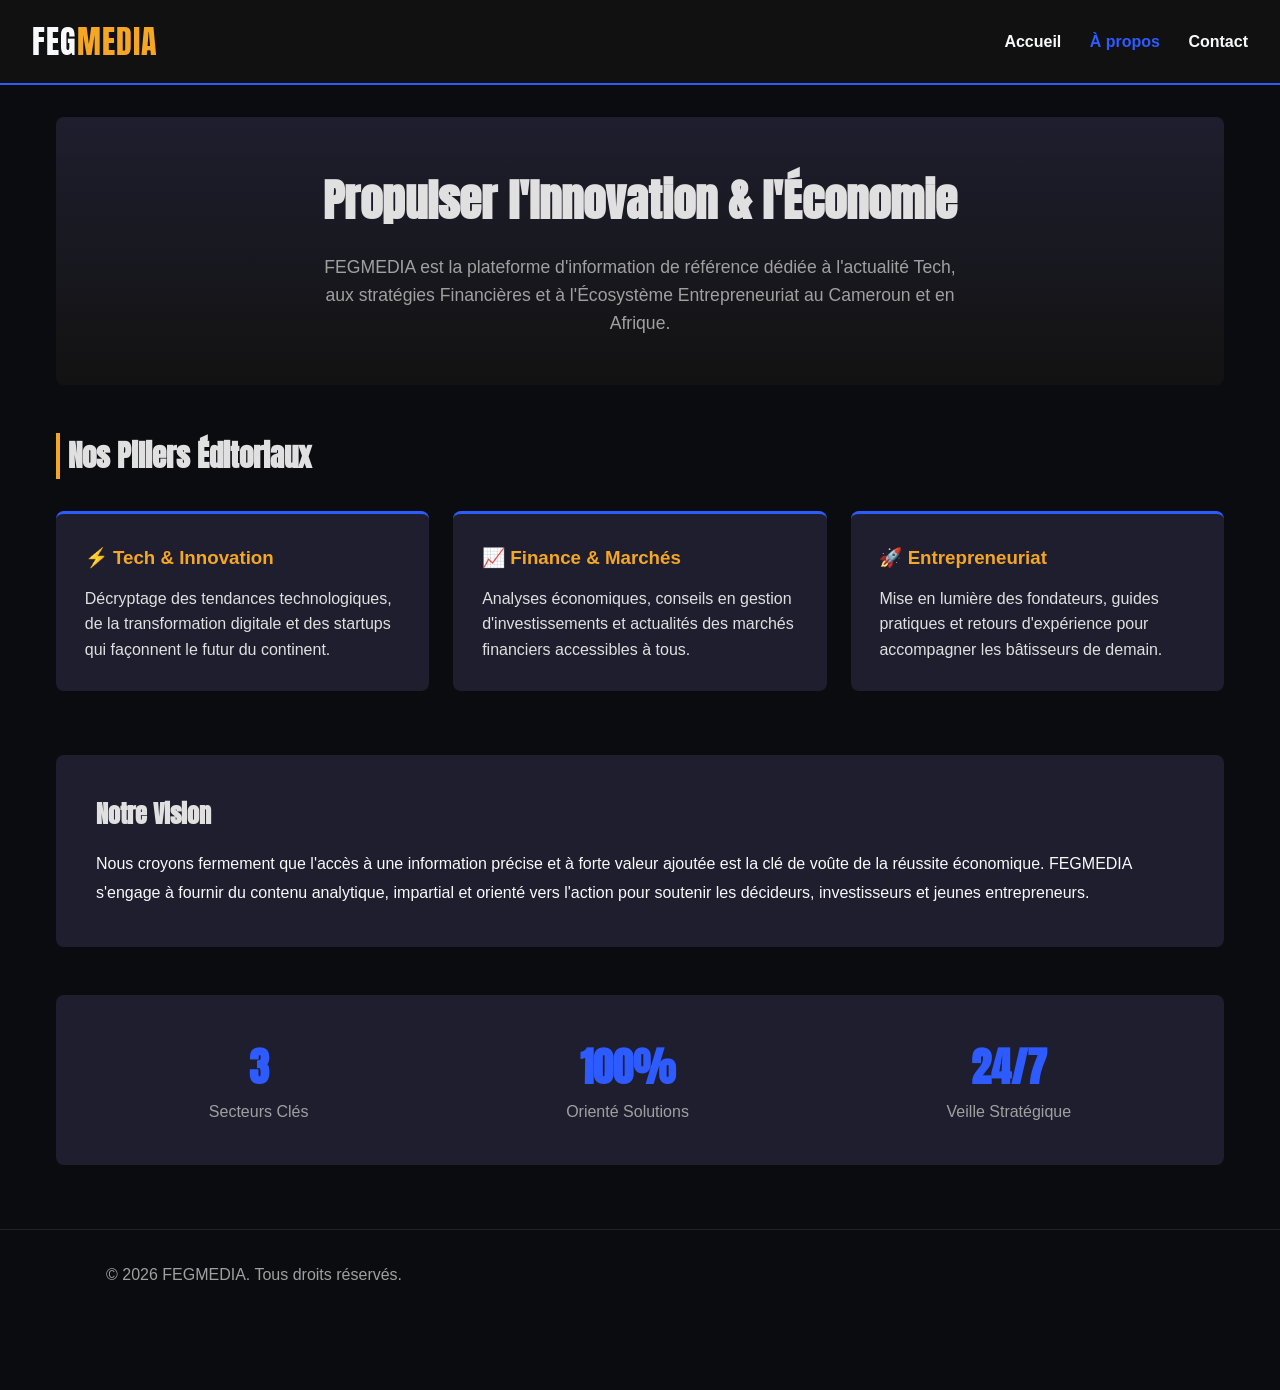
==== a-propos.html @ a4da01bc "Masquer le lien admin du site public" ====
<!DOCTYPE html>
<html lang="fr">
<head>
    <meta charset="UTF-8">
    <meta name="viewport" content="width=device-width, initial-scale=1.0">
    <title>À propos - FEGMEDIA</title>
    <link rel="stylesheet" href="assets/css/style.css">
    <style>
        .about-hero {
            text-align: center;
            padding: 3rem 1rem;
            background: linear-gradient(180deg, var(--bg-card) 0%, var(--bg-dark) 100%);
            border-radius: 8px;
            margin-bottom: 3rem;
        }
        .about-hero h1 {
            font-family: 'Anton', sans-serif;
            font-size: 2.8rem;
            margin-bottom: 1rem;
        }
        .about-hero p {
            color: var(--text-muted);
            max-width: 650px;
            margin: 0 auto;
            font-size: 1.1rem;
        }
        .values-grid {
            display: grid;
            grid-template-columns: repeat(auto-fit, minmax(280px, 1fr));
            gap: 1.5rem;
            margin: 2rem 0;
        }
        .value-card {
            background-color: var(--bg-card);
            padding: 1.8rem;
            border-radius: 8px;
            border-top: 3px solid var(--primary-color);
        }
        .value-card h3 {
            color: var(--accent-color);
            margin-bottom: 0.8rem;
        }
        .stats-container {
            display: flex;
            justify-content: space-around;
            flex-wrap: wrap;
            gap: 2rem;
            background-color: var(--bg-card);
            padding: 2.5rem;
            border-radius: 8px;
            text-align: center;
            margin-top: 3rem;
        }
        .stat-item h2 {
            font-family: 'Anton', sans-serif;
            font-size: 2.5rem;
            color: var(--primary-color);
        }
    </style>
</head>
<body>

    <header>
        <a href="index.html" class="logo">FEG<span>MEDIA</span></a>
        <nav>
            <a href="index.html">Accueil</a>
            <a href="a-propos.html" class="active">À propos</a>
            <a href="contact.html">Contact</a>
        </nav>
    </header>

    <main class="container">
        <!-- Section d'introduction -->
        <section class="about-hero">
            <h1>Propulser l'Innovation & l'Économie</h1>
            <p>
                FEGMEDIA est la plateforme d'information de référence dédiée à l'actualité Tech, 
                aux stratégies Financières et à l'Écosystème Entrepreneuriat au Cameroun et en Afrique.
            </p>
        </section>

        <!-- Piliers & Missions -->
        <section>
            <h2 class="section-title">Nos Piliers Éditoriaux</h2>
            <div class="values-grid">
                <div class="value-card">
                    <h3>⚡ Tech & Innovation</h3>
                    <p>
                        Décryptage des tendances technologiques, de la transformation digitale 
                        et des startups qui façonnent le futur du continent.
                    </p>
                </div>
                <div class="value-card">
                    <h3>📈 Finance & Marchés</h3>
                    <p>
                        Analyses économiques, conseils en gestion d'investissements et actualités 
                        des marchés financiers accessibles à tous.
                    </p>
                </div>
                <div class="value-card">
                    <h3>🚀 Entrepreneuriat</h3>
                    <p>
                        Mise en lumière des fondateurs, guides pratiques et retours d'expérience 
                        pour accompagner les bâtisseurs de demain.
                    </p>
                </div>
            </div>
        </section>

        <!-- Vision -->
        <section style="margin-top: 4rem;">
            <div style="background-color: var(--bg-card); padding: 2.5rem; border-radius: 8px;">
                <h2 style="font-family: 'Anton'; margin-bottom: 1rem;">Notre Vision</h2>
                <p style="color: var(--text-light); line-height: 1.8;">
                    Nous croyons fermement que l'accès à une information précise et à forte valeur ajoutée 
                    est la clé de voûte de la réussite économique. FEGMEDIA s'engage à fournir du contenu analytique, 
                    impartial et orienté vers l'action pour soutenir les décideurs, investisseurs et jeunes entrepreneurs.
                </p>
            </div>
        </section>

        <!-- Impact -->
        <div class="stats-container">
            <div class="stat-item">
                <h2>3</h2>
                <p style="color: var(--text-muted);">Secteurs Clés</p>
            </div>
            <div class="stat-item">
                <h2>100%</h2>
                <p style="color: var(--text-muted);">Orienté Solutions</p>
            </div>
            <div class="stat-item">
                <h2>24/7</h2>
                <p style="color: var(--text-muted);">Veille Stratégique</p>
            </div>
        </div>
    </main>
  

    <footer>
        <div style="display: flex; justify-content: space-between; align-items: center; max-width: 1100px; margin: 0 auto; padding: 0 1rem;">
            <p>&copy; 2026 FEGMEDIA. Tous droits réservés.</p>
        </div>
    </footer>
<script>
    fetch('api/track_visit.php', {
        method: 'POST',
        headers: { 'Content-Type': 'application/json' },
        body: JSON.stringify({ page: window.location.pathname })
    }).catch(err => console.error(err));
</script>

<!-- Barre de Navigation Mobile Fixe (Bottom Bar) -->
<nav class="bottom-nav">
    <a href="index.html" class="active">
        <svg viewBox="0 0 24 24"><path d="M10 20v-6h4v6h5v-8h3L12 3 2 12h3v8z"/></svg>
        <span>Accueil</span>
    </a>
    <a href="a-propos.html">
        <svg viewBox="0 0 24 24"><path d="M12 2C6.48 2 2 6.48 2 12s4.48 10 10 10 10-4.48 10-10S17.52 2 12 2zm1 15h-2v-6h2v6zm0-8h-2V7h2v2z"/></svg>
        <span>À propos</span>
    </a>
    <a href="contact.html">
        <svg viewBox="0 0 24 24"><path d="M20 4H4c-1.1 0-1.99.9-1.99 2L2 18c0 1.1.9 2 2 2h16c1.1 0 2-.9 2-2V6c0-1.1-.9-2-2-2zm0 4l-8 5-8-5V6l8 5 8-5v2z"/></svg>
        <span>Contact</span>
    </a>
</nav>
</body>
</html>
---- assets/css/style.css ----
/* Importation des polices Anton et Montserrat depuis Google Fonts */
@import url('https://fonts.googleapis.com/css2?family=Anton&family=Montserrat:wght@400;600;700&display=swap');

:root {
    --primary-color: #2E5BFF;
    --accent-color: #F5A623;
    --bg-dark: #121212;
    --bg-card: #1E1E2E;
    --text-light: #F8F9FA;
    --text-muted: #A0A0A0;
}

* {
    margin: 0;
    padding: 0;
    box-sizing: border-box;
}

body {
    font-family: 'Montserrat', sans-serif;
    background-color: var(--bg-dark);
    color: var(--text-light);
    line-height: 1.6;
}

/* En-tête / Header */
header {
    background-color: rgba(18, 18, 18, 0.95);
    border-bottom: 2px solid var(--primary-color);
    padding: 1rem 2rem;
    position: sticky;
    top: 0;
    z-index: 100;
    display: flex;
    justify-content: space-between;
    align-items: center;
}

.logo {
    font-family: 'Anton', sans-serif;
    font-size: 2rem;
    color: var(--text-light);
    text-decoration: none;
    letter-spacing: 1px;
}

.logo span {
    color: var(--accent-color);
}

nav a {
    color: var(--text-light);
    text-decoration: none;
    margin-left: 1.5rem;
    font-weight: 600;
    transition: color 0.3s;
}

nav a:hover, nav a.active {
    color: var(--primary-color);
}

/* Conteneur principal */
.container {
    max-width: 1200px;
    margin: 2rem auto;
    padding: 0 1rem;
}

.hero {
    text-align: center;
    padding: 3rem 1rem;
    background: linear-gradient(135deg, #1E1E2E 0%, #2E5BFF 100%);
    border-radius: 12px;
    margin-bottom: 3rem;
}

.hero h1 {
    font-family: 'Anton', sans-serif;
    font-size: 2.5rem;
    margin-bottom: 1rem;
}

.hero p {
    color: var(--text-light);
    font-size: 1.1rem;
    max-width: 600px;
    margin: 0 auto;
}

/* Grille des articles */
.section-title {
    font-family: 'Anton', sans-serif;
    font-size: 1.8rem;
    margin-bottom: 1.5rem;
    border-left: 4px solid var(--accent-color);
    padding-left: 0.5rem;
}

.articles-grid {
    display: grid;
    grid-template-columns: repeat(auto-fill, minmax(300px, 1fr));
    gap: 1.5rem;
}

.article-card {
    background-color: var(--bg-card);
    border-radius: 8px;
    overflow: hidden;
    transition: transform 0.3s, box-shadow 0.3s;
}

.article-card:hover {
    transform: translateY(-5px);
    box-shadow: 0 10px 20px rgba(46, 91, 255, 0.2);
}

.article-card img {
    width: 100%;
    height: 180px;
    object-fit: cover;
}

.article-content {
    padding: 1.2rem;
}

.badge {
    background-color: var(--primary-color);
    color: white;
    font-size: 0.75rem;
    padding: 0.2rem 0.6rem;
    border-radius: 4px;
    text-transform: uppercase;
    font-weight: 700;
}

.article-content h3 {
    margin: 0.8rem 0;
    font-size: 1.2rem;
}

.article-content p {
    color: var(--text-muted);
    font-size: 0.9rem;
}

/* Pied de page */
footer {
    text-align: center;
    padding: 2rem;
    border-top: 1px solid #222;
    margin-top: 4rem;
    color: var(--text-muted);
}
/* Boutons de filtres sur l'accueil */
.filter-btn {
    background-color: var(--bg-card);
    color: var(--text-light);
    border: 1px solid #333;
    padding: 0.5rem 1rem;
    border-radius: 20px;
    font-size: 0.85rem;
    font-weight: 600;
    cursor: pointer;
    transition: all 0.3s ease;
}

.filter-btn:hover, .filter-btn.active {
    background-color: var(--primary-color);
    color: white;
    border-color: var(--primary-color);
}
/* --- REGLES DE BASE RESPONSIVE --- */
img {
    max-width: 100%;
    height: auto;
    display: block;
}

body {
    overflow-x: hidden;
}

/* --- ADAPTATIONS TABLETTES ET MOBILES (Max 768px) --- */
@media (max-width: 768px) {

    /* Layout & Navigation */
    header, nav {
        flex-direction: column;
        gap: 1rem;
        text-align: center;
        padding: 1rem;
    }

    nav ul {
        flex-wrap: wrap;
        justify-content: center;
        gap: 0.8rem;
    }

    /* Grilles d'articles (Passage en 1 colonne) */
    .articles-grid, 
    .grid-container,
    #articles-list {
        grid-template-columns: 1fr !important;
        gap: 1.5rem;
    }

    /* Typographie adaptée aux petits écrans */
    h1 {
        font-size: 1.8rem !important;
    }
    h2 {
        font-size: 1.4rem !important;
    }

    /* Filtres par catégories */
    .categories-filter {
        display: flex;
        overflow-x: auto;
        white-space: nowrap;
        padding-bottom: 0.5rem;
        -webkit-overflow-scrolling: touch;
    }
    
    .categories-filter button {
        flex: 0 0 auto;
    }

    /* Dashboard Admin - Cartes & Modale */
    section {
        padding: 1rem !important;
    }

    #edit-modal > div {
        width: 95% !important;
        padding: 1.2rem !important;
    }

    /* Formulaires de contact et d'édition */
    form input, form select, form textarea {
        font-size: 16px !important; /* Évite le zoom automatique gênant sur iPhone/iOS */
    }
}
/* ==========================================================================
   DESIGN MOBILE PREMIUM & MODERN (Mobile-First Enhancements)
   ========================================================================== */

/* Améliorations globales */
* {
    -webkit-tap-highlight-color: transparent;
}

body {
    padding-bottom: 70px; /* Espace réservé pour la barre de navigation du bas sur mobile */
    font-family: -apple-system, BlinkMacSystemFont, "Segoe UI", Roboto, Helvetica, Arial, sans-serif;
    background-color: #0b0c10;
    color: #e0e0e0;
}

/* Header & Nav Desktop de base */
.site-header {
    position: sticky;
    top: 0;
    z-index: 100;
    backdrop-filter: blur(10px);
    background-color: rgba(11, 12, 16, 0.85);
    border-bottom: 1px solid rgba(255, 255, 255, 0.08);
    padding: 0.8rem 1.2rem;
    display: flex;
    justify-content: space-between;
    align-items: center;
}

/* Bottom Navigation Bar (Visible uniquement sur Mobile) */
.bottom-nav {
    display: none;
    position: fixed;
    bottom: 0;
    left: 0;
    right: 0;
    height: 60px;
    background-color: rgba(18, 18, 22, 0.95);
    backdrop-filter: blur(12px);
    border-top: 1px solid rgba(255, 255, 255, 0.08);
    z-index: 999;
    justify-content: space-around;
    align-items: center;
}

.bottom-nav a {
    color: var(--text-muted, #888);
    text-decoration: none;
    font-size: 0.75rem;
    display: flex;
    flex-direction: column;
    align-items: center;
    gap: 3px;
    transition: color 0.2s ease;
}

.bottom-nav a.active, .bottom-nav a:hover {
    color: var(--accent-color, #ff4757);
}

.bottom-nav svg {
    width: 20px;
    height: 20px;
    fill: currentColor;
}

/* Mobile Responsive Adjustments (Max 768px) */
@media (max-width: 768px) {
    .bottom-nav {
        display: flex;
    }

    /* Masquer le menu classique du header sur mobile */
    .desktop-nav {
        display: none;
    }

    /* Catégories défilables au pouce */
    .categories-filter {
        display: flex;
        gap: 0.6rem;
        overflow-x: auto;
        padding: 0.8rem 1rem;
        scroll-snap-type: x mandatory;
        -webkit-overflow-scrolling: touch;
        scrollbar-width: none; /* Masque la barre de défilement */
    }

    .categories-filter::-webkit-scrollbar {
        display: none;
    }

    .categories-filter button {
        flex: 0 0 auto;
        scroll-snap-align: start;
        padding: 0.5rem 1.2rem;
        border-radius: 20px;
        font-size: 0.85rem;
        font-weight: 600;
        border: 1px solid rgba(255, 255, 255, 0.1);
        background: #18191e;
        color: #bbb;
        transition: all 0.25s ease;
    }

    .categories-filter button.active {
        background: var(--accent-color, #ff4757);
        color: #fff;
        border-color: var(--accent-color, #ff4757);
        box-shadow: 0 4px 12px rgba(255, 71, 87, 0.3);
    }

    /* Grille d'articles style carte moderne */
    .articles-grid {
        grid-template-columns: 1fr !important;
        gap: 1.2rem !important;
        padding: 0 1rem;
    }

    .article-card {
        background: #14151a;
        border-radius: 12px;
        overflow: hidden;
        border: 1px solid rgba(255, 255, 255, 0.05);
        box-shadow: 0 4px 20px rgba(0, 0, 0, 0.4);
        display: flex;
        flex-direction: column;
    }

    .article-card img {
        width: 100%;
        height: 200px;
        object-fit: cover;
    }

    .article-card-content {
        padding: 1rem;
    }

    .article-card h3 {
        font-size: 1.15rem;
        line-height: 1.4;
        margin: 0.4rem 0 0.6rem 0;
        font-weight: 700;
    }

    /* Adaptations pour les formulaires sur mobile */
    input, select, textarea {
        font-size: 16px !important; /* Empêche le zoom automatique forcé sur iOS */
        border-radius: 8px !important;
    }
}
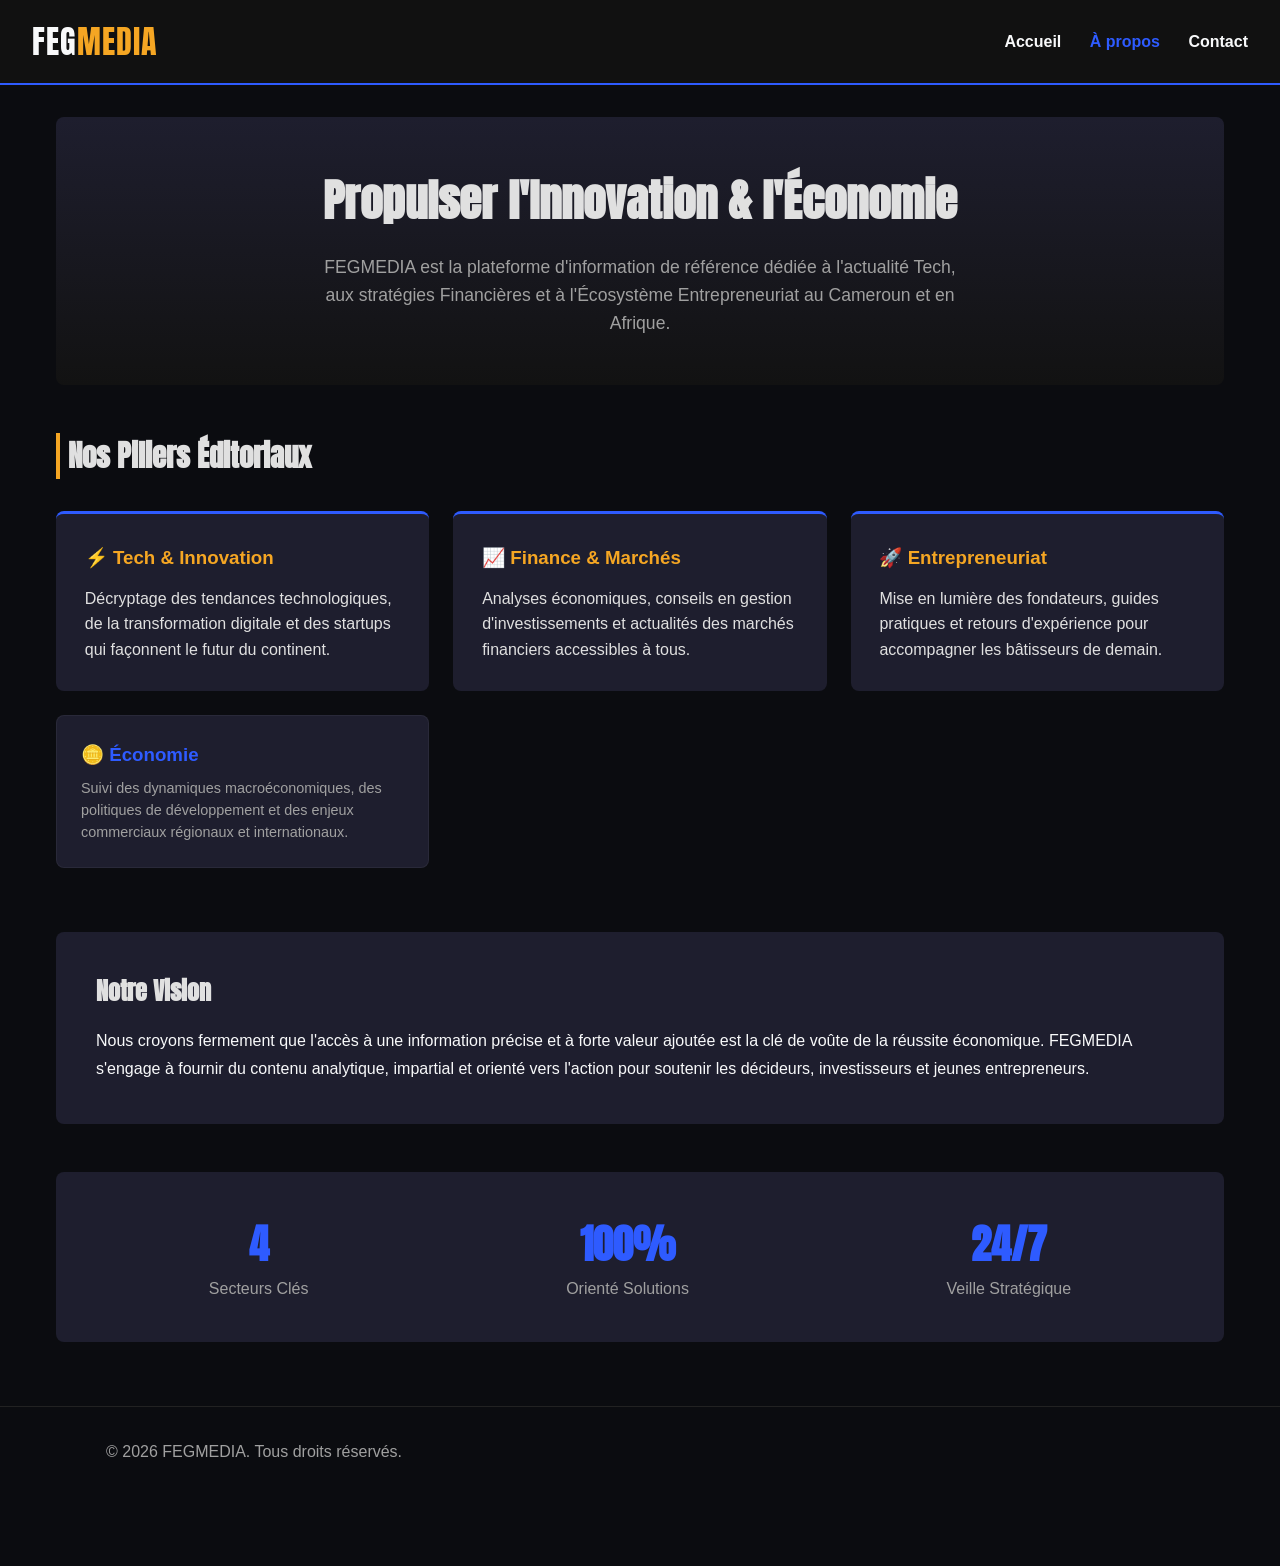
==== commit 04c70417: "Mise à jour de la page à propos et suppression des liens admin" ====
--- a/a-propos.html
+++ b/a-propos.html
@@ -104,6 +104,10 @@
                         pour accompagner les bâtisseurs de demain.
                     </p>
                 </div>
+                <div style="background: var(--bg-card); padding: 1.5rem; border-radius: 8px; border: 1px solid rgba(255,255,255,0.05);">
+                <h3 style="color: var(--primary-color); margin-bottom: 0.5rem;">🪙 Économie</h3>
+                <p style="font-size: 0.9rem; color: var(--text-muted); line-height: 1.5;">Suivi des dynamiques macroéconomiques, des politiques de développement et des enjeux commerciaux régionaux et internationaux.</p>
+            </div>
             </div>
         </section>
 
@@ -122,7 +126,7 @@
         <!-- Impact -->
         <div class="stats-container">
             <div class="stat-item">
-                <h2>3</h2>
+                <h2>4</h2>
                 <p style="color: var(--text-muted);">Secteurs Clés</p>
             </div>
             <div class="stat-item">
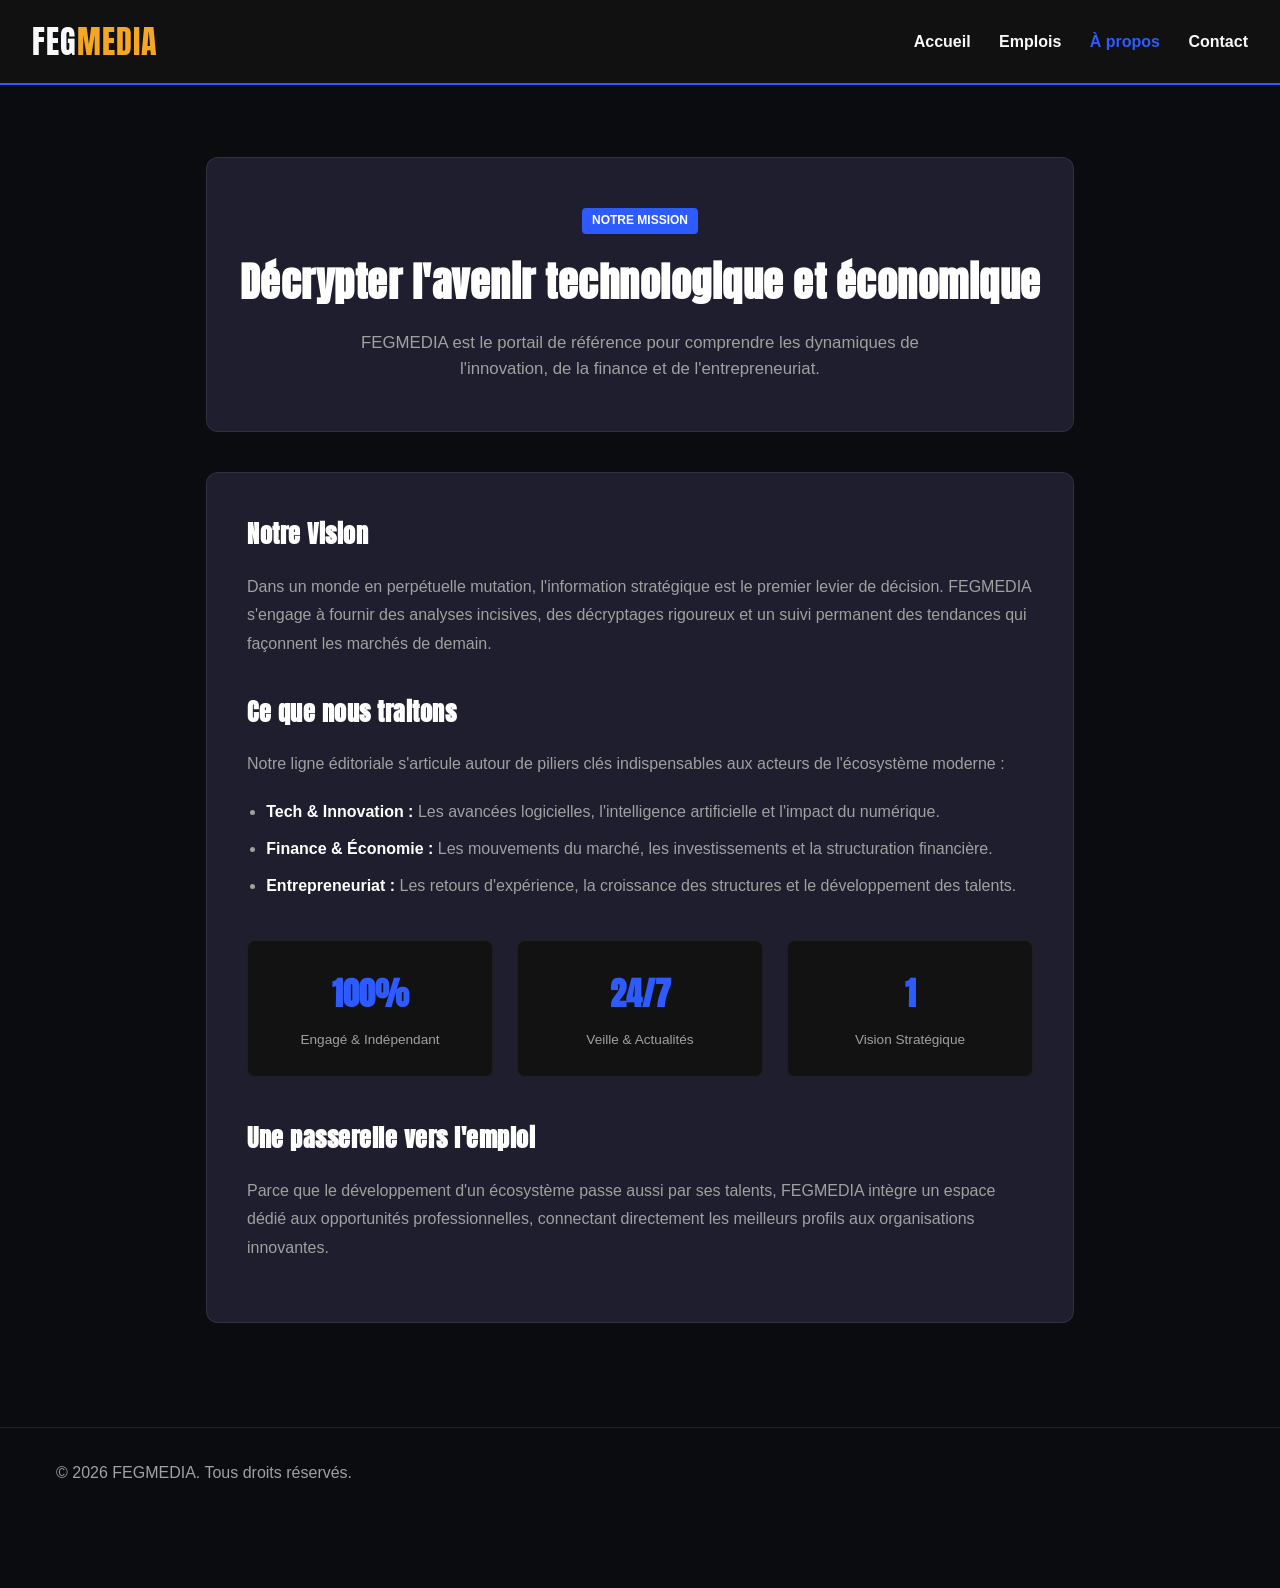
==== commit 82307251: "Mise à jour du site" ====
--- a/a-propos.html
+++ b/a-propos.html
@@ -7,167 +7,142 @@
     <link rel="stylesheet" href="assets/css/style.css">
     <style>
         .about-hero {
+            background-color: var(--bg-card);
+            border-radius: 12px;
+            padding: 3rem 2rem;
+            border: 1px solid rgba(255,255,255,0.08);
+            margin-bottom: 2.5rem;
             text-align: center;
-            padding: 3rem 1rem;
-            background: linear-gradient(180deg, var(--bg-card) 0%, var(--bg-dark) 100%);
-            border-radius: 8px;
-            margin-bottom: 3rem;
         }
-        .about-hero h1 {
+        .about-content {
+            background-color: var(--bg-card);
+            border-radius: 12px;
+            padding: 2.5rem;
+            border: 1px solid rgba(255,255,255,0.08);
+            line-height: 1.8;
+            color: var(--text-muted);
+        }
+        .about-content h2 {
             font-family: 'Anton', sans-serif;
-            font-size: 2.8rem;
+            color: #fff;
+            font-size: 1.5rem;
+            margin-top: 2rem;
             margin-bottom: 1rem;
+            letter-spacing: 0.5px;
         }
-        .about-hero p {
-            color: var(--text-muted);
-            max-width: 650px;
-            margin: 0 auto;
-            font-size: 1.1rem;
+        .about-content h2:first-of-type {
+            margin-top: 0;
         }
-        .values-grid {
+        .about-content p {
+            margin-bottom: 1.2rem;
+            font-size: 1rem;
+        }
+        .stats-grid {
             display: grid;
-            grid-template-columns: repeat(auto-fit, minmax(280px, 1fr));
+            grid-template-columns: repeat(auto-fit, minmax(200px, 1fr));
             gap: 1.5rem;
-            margin: 2rem 0;
+            margin: 2.5rem 0;
         }
-        .value-card {
-            background-color: var(--bg-card);
-            padding: 1.8rem;
-            border-radius: 8px;
-            border-top: 3px solid var(--primary-color);
-        }
-        .value-card h3 {
-            color: var(--accent-color);
-            margin-bottom: 0.8rem;
-        }
-        .stats-container {
-            display: flex;
-            justify-content: space-around;
-            flex-wrap: wrap;
-            gap: 2rem;
-            background-color: var(--bg-card);
-            padding: 2.5rem;
+        .stat-box {
+            background: #121212;
+            padding: 1.5rem;
             border-radius: 8px;
             text-align: center;
-            margin-top: 3rem;
+            border: 1px solid rgba(255,255,255,0.05);
         }
-        .stat-item h2 {
+        .stat-box h3 {
             font-family: 'Anton', sans-serif;
-            font-size: 2.5rem;
-            color: var(--primary-color);
+            font-size: 2rem;
+            color: var(--primary-color, #ff4757);
+            margin-bottom: 0.3rem;
+        }
+        .stat-box p {
+            font-size: 0.85rem;
+            margin: 0;
+            color: var(--text-muted);
         }
     </style>
 </head>
 <body>
 
+    <!-- En-tête -->
     <header>
         <a href="index.html" class="logo">FEG<span>MEDIA</span></a>
         <nav>
             <a href="index.html">Accueil</a>
+            <a href="emploi.html">Emplois</a>
             <a href="a-propos.html" class="active">À propos</a>
             <a href="contact.html">Contact</a>
         </nav>
     </header>
 
-    <main class="container">
-        <!-- Section d'introduction -->
-        <section class="about-hero">
-            <h1>Propulser l'Innovation & l'Économie</h1>
-            <p>
-                FEGMEDIA est la plateforme d'information de référence dédiée à l'actualité Tech, 
-                aux stratégies Financières et à l'Écosystème Entrepreneuriat au Cameroun et en Afrique.
-            </p>
-        </section>
+    <!-- Contenu Principal -->
+    <main class="container" style="max-width: 900px; padding: 2.5rem 1rem;">
+        
+        <div class="about-hero">
+            <span class="badge" style="font-size: 0.75rem; margin-bottom: 1rem; display: inline-block;">NOTRE MISSION</span>
+            <h1 style="font-family: 'Anton', sans-serif; font-size: 2.5rem; color: #fff; letter-spacing: 0.5px; margin-bottom: 1rem;">Décrypter l'avenir technologique et économique</h1>
+            <p style="color: var(--text-muted); font-size: 1.05rem; max-width: 600px; margin: 0 auto; line-height: 1.6;">FEGMEDIA est le portail de référence pour comprendre les dynamiques de l'innovation, de la finance et de l'entrepreneuriat.</p>
+        </div>
 
-        <!-- Piliers & Missions -->
-        <section>
-            <h2 class="section-title">Nos Piliers Éditoriaux</h2>
-            <div class="values-grid">
-                <div class="value-card">
-                    <h3>⚡ Tech & Innovation</h3>
-                    <p>
-                        Décryptage des tendances technologiques, de la transformation digitale 
-                        et des startups qui façonnent le futur du continent.
-                    </p>
+        <div class="about-content">
+            <h2>Notre Vision</h2>
+            <p>Dans un monde en perpétuelle mutation, l'information stratégique est le premier levier de décision. FEGMEDIA s'engage à fournir des analyses incisives, des décryptages rigoureux et un suivi permanent des tendances qui façonnent les marchés de demain.</p>
+
+            <h2>Ce que nous traitons</h2>
+            <p>Notre ligne éditoriale s'articule autour de piliers clés indispensables aux acteurs de l'écosystème moderne :</p>
+            <ul style="padding-left: 1.2rem; margin-bottom: 1.5rem; display: flex; flex-direction: column; gap: 0.5rem;">
+                <li><strong style="color: #fff;">Tech & Innovation :</strong> Les avancées logicielles, l'intelligence artificielle et l'impact du numérique.</li>
+                <li><strong style="color: #fff;">Finance & Économie :</strong> Les mouvements du marché, les investissements et la structuration financière.</li>
+                <li><strong style="color: #fff;">Entrepreneuriat :</strong> Les retours d'expérience, la croissance des structures et le développement des talents.</li>
+            </ul>
+
+            <div class="stats-grid">
+                <div class="stat-box">
+                    <h3>100%</h3>
+                    <p>Engagé & Indépendant</p>
                 </div>
-                <div class="value-card">
-                    <h3>📈 Finance & Marchés</h3>
-                    <p>
-                        Analyses économiques, conseils en gestion d'investissements et actualités 
-                        des marchés financiers accessibles à tous.
-                    </p>
+                <div class="stat-box">
+                    <h3>24/7</h3>
+                    <p>Veille & Actualités</p>
                 </div>
-                <div class="value-card">
-                    <h3>🚀 Entrepreneuriat</h3>
-                    <p>
-                        Mise en lumière des fondateurs, guides pratiques et retours d'expérience 
-                        pour accompagner les bâtisseurs de demain.
-                    </p>
+                <div class="stat-box">
+                    <h3>1</h3>
+                    <p>Vision Stratégique</p>
                 </div>
-                <div style="background: var(--bg-card); padding: 1.5rem; border-radius: 8px; border: 1px solid rgba(255,255,255,0.05);">
-                <h3 style="color: var(--primary-color); margin-bottom: 0.5rem;">🪙 Économie</h3>
-                <p style="font-size: 0.9rem; color: var(--text-muted); line-height: 1.5;">Suivi des dynamiques macroéconomiques, des politiques de développement et des enjeux commerciaux régionaux et internationaux.</p>
             </div>
-            </div>
-        </section>
 
-        <!-- Vision -->
-        <section style="margin-top: 4rem;">
-            <div style="background-color: var(--bg-card); padding: 2.5rem; border-radius: 8px;">
-                <h2 style="font-family: 'Anton'; margin-bottom: 1rem;">Notre Vision</h2>
-                <p style="color: var(--text-light); line-height: 1.8;">
-                    Nous croyons fermement que l'accès à une information précise et à forte valeur ajoutée 
-                    est la clé de voûte de la réussite économique. FEGMEDIA s'engage à fournir du contenu analytique, 
-                    impartial et orienté vers l'action pour soutenir les décideurs, investisseurs et jeunes entrepreneurs.
-                </p>
-            </div>
-        </section>
+            <h2>Une passerelle vers l'emploi</h2>
+            <p>Parce que le développement d'un écosystème passe aussi par ses talents, FEGMEDIA intègre un espace dédié aux opportunités professionnelles, connectant directement les meilleurs profils aux organisations innovantes.</p>
+        </div>
 
-        <!-- Impact -->
-        <div class="stats-container">
-            <div class="stat-item">
-                <h2>4</h2>
-                <p style="color: var(--text-muted);">Secteurs Clés</p>
-            </div>
-            <div class="stat-item">
-                <h2>100%</h2>
-                <p style="color: var(--text-muted);">Orienté Solutions</p>
-            </div>
-            <div class="stat-item">
-                <h2>24/7</h2>
-                <p style="color: var(--text-muted);">Veille Stratégique</p>
-            </div>
-        </div>
     </main>
-  
 
+    <!-- Pied de page -->
     <footer>
-        <div style="display: flex; justify-content: space-between; align-items: center; max-width: 1100px; margin: 0 auto; padding: 0 1rem;">
+        <div style="display: flex; justify-content: space-between; align-items: center; max-width: 1200px; margin: 0 auto; padding: 0 1rem;">
             <p>&copy; 2026 FEGMEDIA. Tous droits réservés.</p>
         </div>
     </footer>
-<script>
-    fetch('api/track_visit.php', {
-        method: 'POST',
-        headers: { 'Content-Type': 'application/json' },
-        body: JSON.stringify({ page: window.location.pathname })
-    }).catch(err => console.error(err));
-</script>
 
-<!-- Barre de Navigation Mobile Fixe (Bottom Bar) -->
-<nav class="bottom-nav">
-    <a href="index.html" class="active">
-        <svg viewBox="0 0 24 24"><path d="M10 20v-6h4v6h5v-8h3L12 3 2 12h3v8z"/></svg>
-        <span>Accueil</span>
-    </a>
-    <a href="a-propos.html">
-        <svg viewBox="0 0 24 24"><path d="M12 2C6.48 2 2 6.48 2 12s4.48 10 10 10 10-4.48 10-10S17.52 2 12 2zm1 15h-2v-6h2v6zm0-8h-2V7h2v2z"/></svg>
-        <span>À propos</span>
-    </a>
-    <a href="contact.html">
-        <svg viewBox="0 0 24 24"><path d="M20 4H4c-1.1 0-1.99.9-1.99 2L2 18c0 1.1.9 2 2 2h16c1.1 0 2-.9 2-2V6c0-1.1-.9-2-2-2zm0 4l-8 5-8-5V6l8 5 8-5v2z"/></svg>
-        <span>Contact</span>
-    </a>
-</nav>
+    <!-- Navigation Mobile Bottom Bar -->
+    <nav class="bottom-nav">
+        <a href="index.html">
+            <svg viewBox="0 0 24 24"><path d="M10 20v-6h4v6h5v-8h3L12 3 2 12h3v8z"/></svg>
+            <span>Accueil</span>
+        </a>
+        <a href="emploi.html">
+            <svg viewBox="0 0 24 24"><path d="M20 6h-4V4c0-1.11-.89-2-2-2h-4c-1.11 0-2 .89-2 2v2H4c-1.11 0-1.99.89-1.99 2L2 19c0 1.11.89 2 2 2h16c1.11 0 2-.89 2-2V8c0-1.11-.89-2-2-2zm-6 0h-4V4h4v2z"/></svg>
+            <span>Emplois</span>
+        </a>
+        <a href="a-propos.html" class="active">
+            <svg viewBox="0 0 24 24"><path d="M12 2C6.48 2 2 6.48 2 12s4.48 10 10 10 10-4.48 10-10S17.52 2 12 2zm1 15h-2v-6h2v6zm0-8h-2V7h2v2z"/></svg>
+            <span>À propos</span>
+        </a>
+        <a href="contact.html">
+            <svg viewBox="0 0 24 24"><path d="M20 4H4c-1.1 0-1.99.9-1.99 2L2 18c0 1.1.9 2 2 2h16c1.1 0 2-.9 2-2V6c0-1.1-.9-2-2-2zm0 4l-8 5-8-5V6l8 5 8-5v2z"/></svg>
+            <span>Contact</span>
+        </a>
+    </nav>
 </body>
 </html>
--- a/assets/css/style.css
+++ b/assets/css/style.css
@@ -73,11 +73,12 @@
     background: linear-gradient(135deg, #1E1E2E 0%, #2E5BFF 100%);
     border-radius: 12px;
     margin-bottom: 3rem;
+    
 }
 
 .hero h1 {
     font-family: 'Anton', sans-serif;
-    font-size: 2.5rem;
+    font-size: 1.5rem;
     margin-bottom: 1rem;
 }
 
@@ -191,6 +192,7 @@
         gap: 1rem;
         text-align: center;
         padding: 1rem;
+        font-size: 12px;
     }
 
     nav ul {
